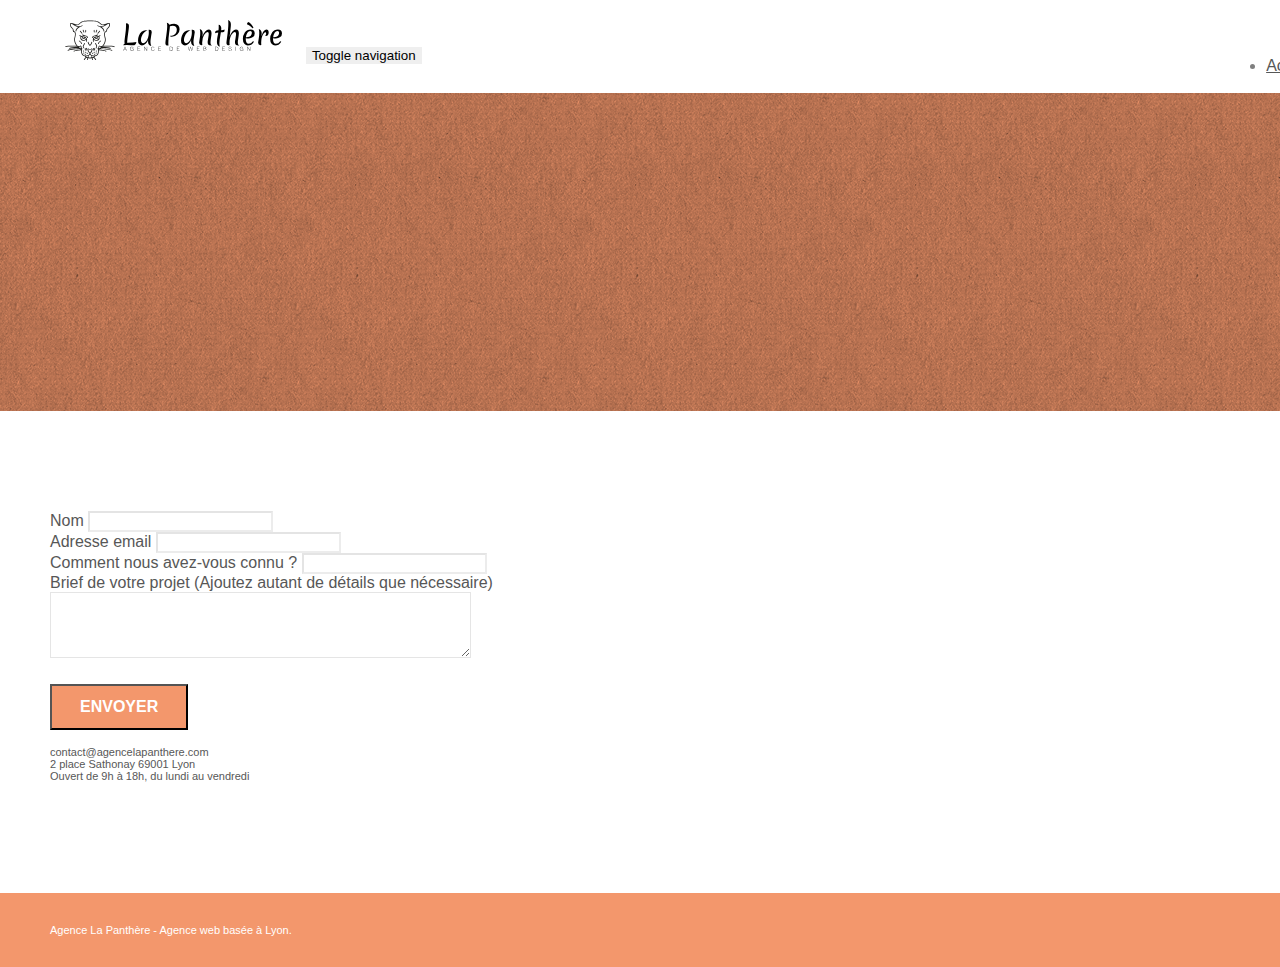
==== page2.html @ acce27df "correct" ====
<!doctype html>
<html lang="Default">
<head>
    <meta charset="utf-8">
    <meta name="keywords" content="">
    <meta name="description" content="">
    <meta name="viewport" content="width=device-width, initial-scale=1.0, viewport-fit=cover">
    <link rel="shortcut icon" type="image/png" href="favicon.jpg">
    
	<link rel="stylesheet" type="text/css" href="./css/bootstrap.min.css">
	<link rel="stylesheet" type="text/css" href="style.css">
	<link rel="stylesheet" type="text/css" href="./css/font-awesome.min.css">
	<link rel="stylesheet" type="text/css" href="./css/et-line.min.css">
	
    
	<script src="./js/jquery-2.1.0.min.js"></script>
	<script src="./js/bootstrap.min.js"></script>
	<script src="./js/blocs.min.js"></script>
	<script src="./js/jqBootstrapValidation.js"></script>
	<script src="./js/formHandler.js"></script>
    <title>page2</title>

    
<!-- Analytics -->
 
<!-- Analytics END -->
    
</head>
<body>
<!-- Principal conteneur -->
<div class="page-container">
    
<!-- bloc-0 -->
<div class="bloc bgc-white l-bloc " id="bloc-0">
	<div class="container bloc-sm">
		<nav class="navbar row">
			<div class="navbar-header">
				<a class="navbar-brand" href="index.html"><img src="img/agence-la-panthere-monochrome.svg" alt="atlanta web design logo" height="40" /></a>
				<button id="nav-toggle" type="button" class="ui-navbar-toggle navbar-toggle" data-toggle="collapse" data-target=".navbar-1">
					<span class="sr-only">Toggle navigation</span><span class="icon-bar"></span><span class="icon-bar"></span><span class="icon-bar"></span>
				</button>
			</div>
			<div class="collapse navbar-collapse navbar-1 special-dropdown-nav">
				<ul class="site-navigation nav navbar-nav">
					<li>
						<a href="index.html">Accueil</a>
					</li>
					<li>
					</li>
					<li>
						<a href="page2.html">page2 &gt;</a>
					</li>
				</ul>
			</div>
		</nav>
	</div>
</div>
<!-- bloc-0 END -->

<!-- bloc-6 -->
<div class="bloc bg-dots-bg bg-repeat bgc-atomic-tangerine d-bloc bloc-bg-texture texture-paper" id="bloc-6">
	<div class="container bloc-lg">
		<div class="row">
			<div class="col-sm-12">
				<h1 class="text-center hero-bloc-text tc-white">
					Parlons web design !
				</h1>
				<p class="text-center mg-lg tc-white tight-width-whitespace">
					Nous sommes ravis que vous souhaitiez collaborer avec notre agence.<br>
					Parlez-nous de votre projet en complétant le formulaire ci-dessous.
				</p>
			</div>
		</div>
	</div>
</div>
<!-- bloc-6 END -->

<!-- bloc-7 -->
<div class="bloc bgc-white l-bloc" id="bloc-7">
	<div class="container bloc-lg">
		<div class="row">
			<div class="col-sm-6">
				<form id="form_1" novalidate success-msg="Your message has been sent." fail-msg="Sorry it seems that our mail server is not responding, Sorry for the inconvenience!">
					<div class="form-group">
						<label>
							Nom
						</label>
						<input id="name" class="form-control" required />
					</div>
					<div class="form-group">
						<label>
							Adresse email
						</label>
						<input id="email" class="form-control" type="email" required />
					</div>
					<div class="form-group">
						<label>
							Comment nous avez-vous connu ?
						</label>
						<input class="form-control" type="email" required id="input_504" />
					</div>
					<div class="form-group">
						<label>
							Brief de votre projet (Ajoutez autant de détails que nécessaire)<br>
						</label><textarea id="message" class="form-control" rows="4" cols="50" required></textarea>
					</div> 
					<button class="bloc-button btn btn-lg btn-block cta-hero btn-atomic-tangerine" type="submit">
						Envoyer
					</button>
				</form>
			</div>
			<div class="col-sm-6">
				<p>
					contact@agencelapanthere.com<br>2 place Sathonay 69001 Lyon<br>Ouvert de 9h à 18h, du lundi au vendredi<br>
				</p>
			</div>
		</div>
	</div>
</div>
<!-- bloc-7 END -->

<!-- ScrollToTop Button -->
<a class="bloc-button btn btn-d scrollToTop" onclick="scrollToTarget('1')"><span class="fa fa-chevron-up"></span></a>
<!-- ScrollToTop Button END-->


<!-- Footer - bloc-8 -->
<div class="bloc bgc-atomic-tangerine d-bloc" id="bloc-8">
	<div class="container bloc-sm">
		<div class="row">
			<div class="col-sm-12">
				<p class="text-center white">
					Agence La Panthère - Agence web basée à Lyon.<br>
				</p>
				<div class="row row-no-gutters social">
					<div class="col-sm-3">
						<div class="text-center">
							<a class="social" href="index.html"><span class="fa fa-twitter icon-md"></span></a>
						</div>
					</div>
					<div class="col-sm-3">
						<div class="text-center">
							<a class="social" href="index.html"><span class="fa fa-facebook icon-md"></span></a>
						</div>
					</div>
					<div class="col-sm-3">
						<div class="text-center">
							<a class="social" href="index.html"><span class="fa fa-dribbble icon-md"></span></a>
						</div>
					</div>
					<div class="col-sm-3">
						<div class="text-center">
							<a class="social" href="index.html"><span class="fa fa-instagram icon-md"></span></a>
						</div>
					</div>
				</div>
			</div>
		</div>
	</div>
</div>
<!-- Footer - bloc-8 END -->

</div>
<!-- Principal conteneur END -->
    

</body>
</html>
---- style.css ----
body {
    margin: 0;
    padding: 0;
    background: #FFF;
    overflow-x: hidden;
    -webkit-font-smoothing: antialiased;
    -moz-osx-font-smoothing: grayscale;
}

a,
button {
    transition: all .3s ease-in-out;
    outline: none!important;
}

a:hover {
    text-decoration: none;
    cursor: pointer;
}

#page-loading-blocs-notifaction {
    position: fixed;
    top: 0;
    bottom: 0;
    width: 100%;
    z-index: 100000;
    background: #FFFFFF url("img/pageload-spinner.gif") no-repeat center center;
}

.bloc {
    width: 100%;
    clear: both;
    background: 50% 50% no-repeat;
    padding: 0 50px;
    -webkit-background-size: cover;
    -moz-background-size: cover;
    -o-background-size: cover;
    background-size: cover;
    position: relative;
}

.bloc .container {
    padding-left: 0;
    padding-right: 0;
}

.bloc-lg {
    padding: 100px 50px;
}

.bloc-md {
    padding: 50px;
}

.bloc-sm {
    padding: 20px 50px;
}

.bg-center,
.bg-l-edge,
.bg-r-edge,
.bg-t-edge,
.bg-b-edge,
.bg-tl-edge,
.bg-bl-edge,
.bg-tr-edge,
.bg-br-edge,
.bg-repeat {
    -webkit-background-size: auto!important;
    -moz-background-size: auto!important;
    -o-background-size: auto!important;
    background-size: auto!important;
}

.bg-repeat {
    background: repeat;
}

.bg-t-edge {
    background: top no-repeat;
}

.bloc-bg-texture::before {
    content: "";
    background-size: 2px 2px;
    position: absolute;
    top: 0;
    bottom: 0;
    left: 0;
    right: 0;
}

.texture-paper::before {
    background: url("img/texture-paper.png");
    background-size: 280px 280px;
}

.b-parallax {
    background-attachment: fixed;
}

.d-bloc {
    color: rgba(255, 255, 255, .7);
}

.d-bloc button:hover {
    color: rgba(255, 255, 255, .9);
}

.d-bloc .icon-round,
.d-bloc .icon-square,
.d-bloc .icon-rounded,
.d-bloc .icon-semi-rounded-a,
.d-bloc .icon-semi-rounded-b {
    border-color: rgba(255, 255, 255, .9);
}

.d-bloc .divider-h span {
    border-color: rgba(255, 255, 255, .2);
}

.d-bloc .a-btn,
.d-bloc .navbar a,
.d-bloc .navbar-brand,
.d-bloc a .icon-sm,
.d-bloc a .icon-md,
.d-bloc a .icon-lg,
.d-bloc a .icon-xl,
.d-bloc h1 a,
.d-bloc h2 a,
.d-bloc h3 a,
.d-bloc h4 a,
.d-bloc h5 a,
.d-bloc h6 a,
.d-bloc p a {
    color: rgba(255, 255, 255, .6);
}

.d-bloc .a-btn:hover,
.d-bloc .navbar a:hover,
.d-bloc .navbar-brand:hover,
.d-bloc a:hover .icon-sm,
.d-bloc a:hover .icon-md,
.d-bloc a:hover .icon-lg,
.d-bloc a:hover .icon-xl,
.d-bloc h1 a:hover,
.d-bloc h2 a:hover,
.d-bloc h3 a:hover,
.d-bloc h4 a:hover,
.d-bloc h5 a:hover,
.d-bloc h6 a:hover,
.d-bloc p a:hover {
    color: rgba(255, 255, 255, 1);
}

.d-bloc .navbar-toggle .icon-bar {
    background: rgba(255, 255, 255, 1);
}

.d-bloc .btn-wire,
.d-bloc .btn-wire:hover {
    color: rgba(255, 255, 255, 1);
    border-color: rgba(255, 255, 255, 1);
}

.d-bloc .panel {
    color: rgba(0, 0, 0, .5);
}

.d-bloc .panel button:hover {
    color: rgba(0, 0, 0, .7);
}

.d-bloc .panel icon {
    border-color: rgba(0, 0, 0, .7);
}

.d-bloc .panel .divider-h span {
    border-color: rgba(0, 0, 0, .1);
}

.d-bloc .panel .a-btn {
    color: rgba(0, 0, 0, .6);
}

.d-bloc .panel .a-btn:hover {
    color: rgba(0, 0, 0, 1);
}

.d-bloc .panel .btn-wire,
.d-bloc .panel .btn-wire:hover {
    color: rgba(0, 0, 0, .7);
    border-color: rgba(0, 0, 0, .3);
}

.d-bloc .panel,
.l-bloc {
    color: rgba(0, 0, 0, .5);
}

.d-bloc .panel button:hover,
.l-bloc button:hover {
    color: rgba(0, 0, 0, .7);
}

.l-bloc .icon-round,
.l-bloc .icon-square,
.l-bloc .icon-rounded,
.l-bloc .icon-semi-rounded-a,
.l-bloc .icon-semi-rounded-b {
    border-color: rgba(0, 0, 0, .7);
}

.d-bloc .panel .divider-h span,
.l-bloc .divider-h span {
    border-color: rgba(0, 0, 0, .1);
}

.d-bloc .panel .a-btn,
.l-bloc .a-btn,
.l-bloc .navbar a,
.l-bloc .navbar-brand,
.l-bloc a .icon-sm,
.l-bloc a .icon-md,
.l-bloc a .icon-lg,
.l-bloc a .icon-xl,
.l-bloc h1 a,
.l-bloc h2 a,
.l-bloc h3 a,
.l-bloc h4 a,
.l-bloc h5 a,
.l-bloc h6 a,
.l-bloc p a {
    color: rgba(0, 0, 0, .6);
}

.d-bloc .panel .a-btn:hover,
.l-bloc .a-btn:hover,
.l-bloc .navbar a:hover,
.l-bloc .navbar-brand:hover,
.l-bloc a:hover .icon-sm,
.l-bloc a:hover .icon-md,
.l-bloc a:hover .icon-lg,
.l-bloc a:hover .icon-xl,
.l-bloc h1 a:hover,
.l-bloc h2 a:hover,
.l-bloc h3 a:hover,
.l-bloc h4 a:hover,
.l-bloc h5 a:hover,
.l-bloc h6 a:hover,
.l-bloc p a:hover {
    color: rgba(0, 0, 0, 1);
}

.l-bloc .navbar-toggle .icon-bar {
    color: rgba(0, 0, 0, .6);
}

.d-bloc .panel .btn-wire,
.d-bloc .panel .btn-wire:hover,
.l-bloc .btn-wire,
.l-bloc .btn-wire:hover {
    color: rgba(0, 0, 0, .7);
    border-color: rgba(0, 0, 0, .3);
}

.voffset {
    margin-top: 30px;
}

.voffset-lg {
    margin-top: 80px;
}

.row-no-gutters {
    margin-right: 0;
    margin-left: 0;
}

.row.row-no-gutters > [class^="col-"],
.row.row-no-gutters > [class*=" col-"] {
    padding-right: 0;
    padding-left: 0;
}

#bloc-1-hero h1 {
    font-size: 32px;
}

.navbar {
    margin-bottom: 0;
    z-index: 1;
}

.navbar-brand {
    height: auto;
    padding: 3px 15px;
    font-size: 25px;
    font-weight: normal;
    font-weight: 600;
    line-height: 44px;
}

.navbar-brand img {
    max-height: 200px;
    margin: 0 5px 0 0;
    display: inline;
}

.navbar-brand img[src$=svg] {
    min-width: 100px;
}

.nav-center .navbar-brand img {
    margin: 0;
}

.navbar .nav {
    padding-top: 2px;
    margin-right: -16px;
    float: right;
    z-index: 1;
}

.nav > li {
    float: left;
    margin-top: 4px;
    font-size: 16px;
}

.navbar-nav .open .dropdown-menu > li > a {
    text-align: inherit;
}

.nav > li a:hover,
.nav > li a:focus {
    background: transparent;
}

.navbar-toggle {
    margin: 10px 10px 0 0;
    border: 0px;
}

.navbar-toggle:hover {
    background: transparent!important;
}

.navbar-toggle .icon-bar {
    background-color: rgba(0, 0, 0, .5);
    width: 26px;
}

.nav-invert .navbar .nav {
    float: left;
}

.nav-invert .navbar-header,
.nav-invert .navbar-brand {
    float: right;
    position: relative;
    z-index: 2;
}

@media (min-width: 768px) {
    .site-navigation {
        position: absolute;
        top: 50%;
        right: 20px;
        transform: translate(0, -50%);
        -webkit-transform: translateY(-50%);
    }
    .nav > li .dropdown-menu a,
    .nav > li .dropdown-menu a:hover {
        color: #484848;
    }
    .nav-invert .site-navigation {
        left: 0;
        right: 0;
    }
    .nav-center {
        text-align: center;
    }
    .nav-center .navbar-header {
        width: 100%;
    }
    .nav-center .navbar-header,
    .nav-center .navbar-brand,
    .nav-center .nav > li {
        float: none;
        display: inline-block;
    }
    .nav-center .site-navigation {
        position: relative;
        width: 100%;
        right: 0;
        margin-right: 0px;
        margin-top: 20px;
    }
    .nav-center.mini-nav .navbar-toggle {
        float: none;
        margin: 10px auto 0;
    }
}

.nav > li > .dropdown a {
    background: none!important;
    display: block;
    padding: 14px 15px;
}

nav .caret {
    margin: 0 5px;
}

.dropdown-menu .dropdown-menu {
    top: -8px;
    left: 100%;
}

.dropdown-menu .dropmenu-flow-right {
    top: 100%;
    left: 0;
    margin-left: -1px;
    border-top-left-radius: 0;
    border-top-right-radius: 0;
}

.dropdown-menu .dropdown span {
    border: 4px solid black;
    border-top-color: transparent;
    border-right-color: transparent;
    border-bottom-color: transparent;
    margin: 6px -5px 0 0!important;
    float: right;
}

.mg-md {
    margin-top: 10px;
    margin-bottom: 20px;
}

.mg-lg {
    margin-top: 10px;
    margin-bottom: 40px;
}

.btn {
    margin: 0 5px 5px 0;
}

.btn.pull-right {
    margin: 0 0 5px 5px;
}

.btn-d,
.btn-d:hover,
.btn-d:focus {
    color: #FFF;
    background: rgba(0, 0, 0, .3);
}

button {
    outline: none!important;
}

.btn-rd {
    border-radius: 40px;
}

.btn-clean {
    border: 1px solid rgba(0, 0, 0, .08);
    border-bottom-color: rgba(0, 0, 0, .1);
    text-shadow: 0 1px 0 rgba(0, 0, 1, .1);
    box-shadow: 0 1px 3px rgba(0, 0, 1, .25), inset 0 1px 0 0 rgba(255, 255, 255, .15);
}

.icon-md {
    font-size: 30px!important;
}

.icon-lg {
    font-size: 60px!important;
}

.sm-shadow {
    text-shadow: 0 1px 2px rgba(0, 0, 0, .3);
}

.panel-sq,
.panel-sq .panel-heading,
.panel-sq .panel-footer {
    border-radius: 0;
}

.panel-rd {
    border-radius: 30px;
}

.panel-rd .panel-heading {
    border-radius: 29px 29px 0 0;
}

.panel-rd .panel-footer {
    border-radius: 0 0 29px 29px;
}

.form-control {
    border-color: rgba(0, 0, 0, .1);
    box-shadow: none;
}

.scrollToTop {
    width: 40px;
    height: 40px;
    position: fixed;
    bottom: 20px;
    right: 20px;
    opacity: 0;
    z-index: 500;
    transition: all .3s ease-in-out;
}

.scrollToTop span {
    margin-top: 6px;
}

.showScrollTop {
    font-size: 14px;
    opacity: 1;
}

a[data-lightbox] {
    position: relative;
    display: block;
    text-align: center;
}

a[data-lightbox]:hover::before {
    content: "+";
    font-family: "HelveticaNeue-Light", "Helvetica Neue Light", "Helvetica Neue", Helvetica, Arial;
    font-size: 32px;
    width: 50px;
    height: 50px;
    margin-left: -25px;
    border-radius: 50%;
    background: rgba(0, 0, 0, .6);
    color: #FFF;
    font-weight: 100;
    z-index: 1;
    position: absolute;
    top: 50%;
    transform: translateY(-50%);
    -webkit-transform: translateY(-50%);
}

a[data-lightbox]:hover img {
    opacity: 0.6;
    -webkit-animation-fill-mode: none;
    animation-fill-mode: none;
}

#lightbox-modal {
    display: flex;
    align-items: center;
}

#lightbox-modal .modal-dialog {
    width: 90%;
    max-width: 900px;
    margin: 0 auto 0;
}

#lightbox-modal .modal-dialog img {
    max-height: 90vh;
    margin: 0 auto;
}

.lightbox-caption {
    padding: 20px;
    color: #FFF;
    background: rgba(0, 0, 0, .5);
    position: absolute;
    left: 15px;
    right: 15px;
    bottom: 5px;
}

.close-lightbox {
    color: #FFF;
    font-size: 30px;
    position: absolute;
    top: 20px;
    right: 20px;
    z-index: 20;
    background: rgba(0, 0, 0, .5);
    border: none;
    line-height: 30px;
    padding: 0 9px 5px;
    opacity: 0.3;
}

.close-lightbox:hover,
.next-lightbox:hover,
.prev-lightbox:hover {
    opacity: 1.0;
    color: #FFF;
}

.next-lightbox,
.prev-lightbox {
    font-size: 20px;
    color: rgba(255, 255, 255, .9);
    background: rgba(0, 0, 0, .5);
    transition: all .2s ease-in-out;
    position: absolute;
    top: 45%;
    z-index: 1;
    opacity: 0.4;
}

.next-lightbox {
    padding: 6px 8px 1px 13px;
    right: 25px;
}

.prev-lightbox {
    padding: 6px 13px 1px 10px;
    left: 25px;
}

.snapshot-lb .modal-body {
    padding-bottom: 45px;
}

.snapshot-lb .lightbox-caption {
    padding: 0;
    color: rgba(0, 0, 0, .5);
    background: none;
}

h1,
h2,
h3,
h4,
h5,
h6,
p,
label,
.btn,
a {
    font-family: "helvetica";
    font-weight: 400;
    color: #575757!important;
}

.container {
    max-width: 1000px;
}

.hero-bloc-text {
    font-size: 38px;
}

.hero-bloc-text-sub {
    font-size: 36px;
}

.statement-bloc-text {
    line-height: 26px;
    font-style: italic;
    font-size: 20px;
    text-align: center;
    font-weight: lighter;
    max-width: 520px;
    margin: auto auto auto auto;
}

p {
    font-size: 11px;
}

.tight-width-whitespace {
    max-width: 600px;
    margin: auto auto auto auto;
}

.h1 {
    font-size: 20px;
    font-family: "Open Sans";
}

.cta-hero {
    margin-top: 22px;
    color: #FFFFFF!important;
    text-transform: uppercase;
    padding: 12px 28px 12px 28px;
    font-size: 16px;
    font-weight: 700;
}

.social {
    max-width: 400px;
    margin: auto auto auto auto;
}

h2 {
    font-size: 22px;
    line-height: 1.4em;
}

h3 {
    font-size: 15px;
    text-transform: uppercase;
    font-weight: 700;
    color: #333333!important;
}

.med-width-whitespace {
    max-width: 800px;
    margin: auto auto auto auto;
    box-shadow: 0px 0px 0px #000000;
}

h1 {
    color: #333333!important;
}

h4 {
    color: #333333!important;
}

.icons {
    margin-bottom: 14px;
    margin-top: 24px;
}

.white {
    color: #FFFFFF!important;
}

.portfolio-thumb {
    margin-bottom: 24px;
}

.portfolio-row {
    margin-bottom: 44px;
    margin-top: 50px;
}

.avatar {
    box-shadow: 0px 4px 9px rgba(0, 0, 0, 0.3);
}

.black-background {
    background-color: rgba(165, 147, 99, 0.7);
    padding: 40px 40px 40px 40px;
}

.bold-link {
    font-weight: 900;
    text-decoration: underline!important;
}

.bgc-white {
    background-color: #FFFFFF;
}

.bgc-dark-slate-blue {
    background-color: #364577;
}

.bgc-atomic-tangerine {
    background-color: #F3976C;
}

.tc-white {
    color: #F3976C!important;
}

.btn-atomic-tangerine {
    background: #F3976C;
    color: #FFFFFF!important;
}

.btn-atomic-tangerine:hover {
    background: #c27956!important;
    color: #FFFFFF!important;
}

.ltc-white {
    color: #FFFFFF!important;
}

.ltc-white:hover {
    color: #cccccc!important;
}

.ltc-atomic-tangerine {
    color: #F3976C!important;
}

.ltc-atomic-tangerine:hover {
    color: #c27956!important;
}

.icon-dark-slate-blue {
    color: #364577!important;
    border-color: #364577!important;
}

.bg-dots-bg {
    background-image: url("img/dots-bg.png");
}

.bg-lines-h2-bg {
    background-image: url("img/lines-h2-bg.png");
}

.bg-banniere {
    background-image: url("img/agence-la-panthere.jpg");
}

.bg-presentation {
    background-image: url("img/image-de-presentation.bmp");
}

@media (max-width: 1024px) {
    .bloc {
        padding-left: 20px;
        padding-right: 20px;
    }
    .bloc.full-width-bloc,
    .bloc-tile-2.full-width-bloc .container,
    .bloc-tile-3.full-width-bloc .container,
    .bloc-tile-4.full-width-bloc .container {
        padding-left: 0;
        padding-right: 0;
    }
}

@media (max-width: 992px) and (min-width: 768px) {
    .navbar .nav {
        max-width: 80%
    }
    .nav-center.navbar .nav {
        max-width: 100%
    }
}

@media only screen and (min-device-width: 768px) and (max-device-width: 1024px) and (orientation: landscape) {
    .b-parallax {
        background-attachment: scroll;
    }
}

@media only screen and (min-device-width: 1024px) and (max-device-width: 1366px) and (-webkit-min-device-pixel-ratio: 1.5) {
    .b-parallax {
        background-attachment: scroll;
    }
}

@media (max-width: 991px) {
    .container {
        width: 100%;
    }
    .b-parallax {
        background-attachment: scroll;
    }
    .page-container,
    #hero-bloc {
        overflow-x: hidden;
        position: relative;
    }
    .bloc {
        padding-left: constant(safe-area-inset-left);
        padding-right: constant(safe-area-inset-right);
    }
    .bloc-group,
    .bloc-group .bloc {
        display: block;
        width: 100%;
    }
    .bloc-fill-screen .fill-bloc-top-edge,
    .bloc-fill-screen .fill-bloc-bottom-edge {
        padding: 0 20px;
        padding-left: constant(safe-area-inset-left);
        padding-right: constant(safe-area-inset-right);
    }
}

@media (max-width: 767px) {
    .page-container {
        overflow-x: hidden;
        position: relative;
    }
    h1,
    h2,
    h3,
    h4,
    h5,
    h6,
    p,
    #disqus_thread {
        padding-left: 10px!important;
        padding-right: 10px!important;
    }
    .b-parallax {
        background-attachment: scroll;
    }
    .navbar .nav {
        padding-top: 0;
        border-top: 1px solid rgba(0, 0, 0, .2);
        float: none!important;
    }
    .navbar.row {
        margin-left: 0;
        margin-right: 0;
    }
    .site-navigation {
        position: inherit;
        transform: none;
        -webkit-transform: none;
        -ms-transform: none;
    }
    .nav > li {
        margin-top: 0;
        border-bottom: 1px solid rgba(0, 0, 0, .1);
        background: rgba(0, 0, 0, .05);
        text-align: left;
        padding-left: 15px;
        width: 100%;
    }
    .nav > li:hover {
        background: rgba(0, 0, 0, .08);
    }
    .dropdown .dropdown a .caret {
        float: none;
        margin: 5px 0 0 10px!important;
        border: 4px solid black;
        border-bottom-color: transparent;
        border-right-color: transparent;
        border-left-color: transparent;
    }
    #hero-bloc .navbar .nav {
        background: rgba(0, 0, 0, .8);
    }
    #hero-bloc .navbar .nav a {
        color: rgba(255, 255, 255, .6);
    }
    .hero {
        padding: 50px 0;
    }
    .hero-nav {
        left: -1px;
        right: -1px;
    }
    .navbar-collapse {
        padding: 0;
        overflow-x: hidden;
        -webkit-box-shadow: none;
        box-shadow: none;
    }
    .navbar-brand img {
        max-height: 40px;
        width: auto;
    }
    .nav-invert .navbar-header {
        float: none;
        width: 100%;
    }
    .nav-invert .navbar-toggle {
        float: left;
        margin-left: 10px;
    }
    .bloc {
        padding-left: 0;
        padding-right: 0;
    }
    .bloc-xxl,
    .bloc-xl,
    .bloc-lg {
        padding: 40px 0;
    }
    .bloc-sm,
    .bloc-md {
        padding-left: 0;
        padding-right: 0;
    }
    .bloc-tile-2 .container,
    .bloc-tile-3 .container,
    .bloc-tile-4 .container,
    .bloc-fill-screen .fill-bloc-top-edge,
    .bloc-fill-screen .fill-bloc-bottom-edge {
        padding-left: 0;
        padding-right: 0;
    }
    .a-block {
        padding: 0 10px;
    }
    .btn-dwn {
        display: none;
    }
    .voffset {
        margin-top: 5px;
    }
    .voffset-md {
        margin-top: 20px;
    }
    .voffset-lg {
        margin-top: 30px;
    }
    form {
        padding: 5px;
    }
    .close-lightbox {
        display: inline-block;
    }
    .blocsapp-device-iphone5 {
        background-size: 216px 425px;
        padding-top: 60px;
        width: 216px;
        height: 425px;
    }
    .blocsapp-device-iphone5 img {
        width: 180px;
        height: 320px;
    }
}

@media (max-width: 400px) {
    .bloc {
        padding-left: 0;
        padding-right: 0;
    }
}

@media (max-width: 767px) {
    .bloc-mob-center-text {
        text-align: center;
    }
}
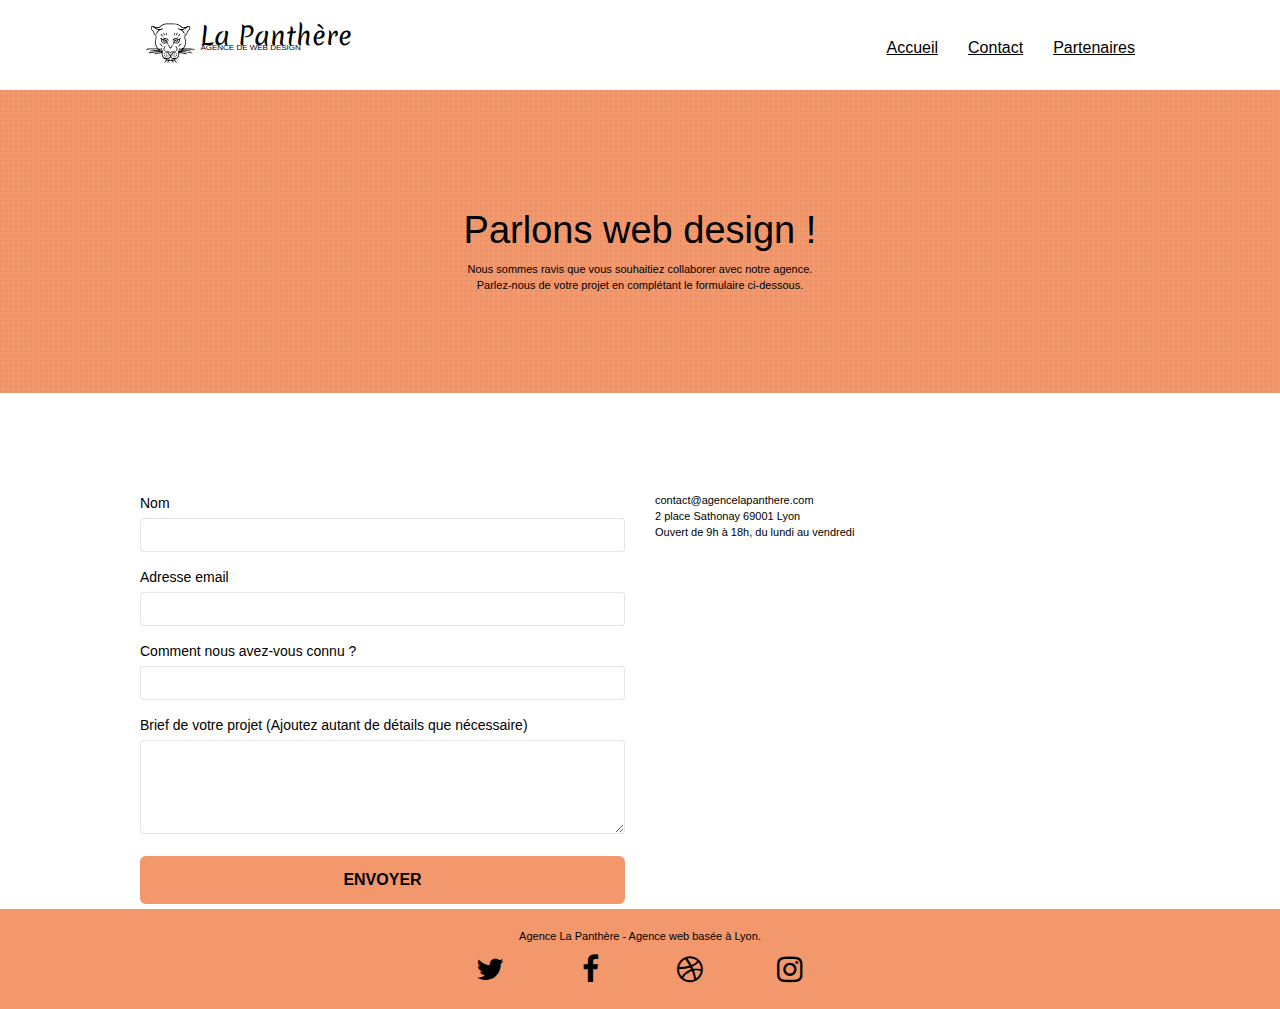
==== commit 59dfaefd: "finalisation" ====
--- a/page2.html
+++ b/page2.html
@@ -1,168 +1,188 @@
 <!doctype html>
-<html lang="Default">
+<html lang="fr">
+
 <head>
-    <meta charset="utf-8">
-    <meta name="keywords" content="">
-    <meta name="description" content="">
-    <meta name="viewport" content="width=device-width, initial-scale=1.0, viewport-fit=cover">
-    <link rel="shortcut icon" type="image/png" href="favicon.jpg">
-    
+	<meta charset="utf-8">
+	<meta name="description" content="Agence de web design basée a Lyon ">
+    <meta name="viewport" content="width=device-width, initial-scale=1">
+	<link rel="shortcut icon" type="image/png" href="favicon.webp">
+
 	<link rel="stylesheet" type="text/css" href="./css/bootstrap.min.css">
 	<link rel="stylesheet" type="text/css" href="style.css">
 	<link rel="stylesheet" type="text/css" href="./css/font-awesome.min.css">
 	<link rel="stylesheet" type="text/css" href="./css/et-line.min.css">
-	
-    
+
+
 	<script src="./js/jquery-2.1.0.min.js"></script>
 	<script src="./js/bootstrap.min.js"></script>
 	<script src="./js/blocs.min.js"></script>
 	<script src="./js/jqBootstrapValidation.js"></script>
 	<script src="./js/formHandler.js"></script>
-    <title>page2</title>
+	<title>nous contacter</title>
 
-    
-<!-- Analytics -->
- 
-<!-- Analytics END -->
-    
+
+	<!-- Analytics -->
+
+	<!-- Analytics END -->
+
 </head>
+
 <body>
-<!-- Principal conteneur -->
-<div class="page-container">
-    
-<!-- bloc-0 -->
-<div class="bloc bgc-white l-bloc " id="bloc-0">
-	<div class="container bloc-sm">
-		<nav class="navbar row">
-			<div class="navbar-header">
-				<a class="navbar-brand" href="index.html"><img src="img/agence-la-panthere-monochrome.svg" alt="atlanta web design logo" height="40" /></a>
-				<button id="nav-toggle" type="button" class="ui-navbar-toggle navbar-toggle" data-toggle="collapse" data-target=".navbar-1">
-					<span class="sr-only">Toggle navigation</span><span class="icon-bar"></span><span class="icon-bar"></span><span class="icon-bar"></span>
-				</button>
+	<!-- Principal conteneur -->
+	<div class="page-container">
+
+		<!-- bloc-0 -->
+		<header>
+			<div class="bloc bgc-white l-bloc " id="bloc-0">
+				<div class="container bloc-sm">
+					<nav class="navbar row">
+						<div class="navbar-header">
+							<a class="nav navbar-brand" href="index.html">
+								<div class="nav_img"><img src="img/logo-modified.svg"
+										alt="Logo de l'agence représentant une panthère"></div>
+								<div class="txt">
+									<p class="nav_logo">La Panthère</p>
+									<p class="nav_aw">AGENCE DE WEB DESIGN</p>
+								</div>
+							</a>
+							<button id="nav-toggle" type="button" class="ui-navbar-toggle navbar-toggle"
+								data-toggle="collapse" data-target=".navbar-1">
+								<span class="sr-only"></span><span class="icon-bar"></span><span
+									class="icon-bar"></span><span class="icon-bar"></span>
+							</button>
+						</div>
+						<div class="collapse navbar-collapse navbar-1 special-dropdown-nav">
+							<ul class="site-navigation nav navbar-nav">
+								<li>
+									<a class="soulign" tabindex="2" aria-label="lien page d'Accueil"href="index.html">Accueil</a>
+								</li>
+								<li>
+									<a class="soulign" tabindex="3" aria-label="lien page contact" href="page2.html">Contact</a>
+								</li>
+								<li>
+									<a class="soulign" tabindex="4" aria-label="lien page nos partenaires" href="partenaires.html">Partenaires</a>
+								</li>
+							</ul>
+						</div>
+					</nav>
+				</div>
 			</div>
-			<div class="collapse navbar-collapse navbar-1 special-dropdown-nav">
-				<ul class="site-navigation nav navbar-nav">
-					<li>
-						<a href="index.html">Accueil</a>
-					</li>
-					<li>
-					</li>
-					<li>
-						<a href="page2.html">page2 &gt;</a>
-					</li>
-				</ul>
-			</div>
-		</nav>
-	</div>
-</div>
-<!-- bloc-0 END -->
+		</header>
+		<!-- bloc-0 END -->
 
-<!-- bloc-6 -->
-<div class="bloc bg-dots-bg bg-repeat bgc-atomic-tangerine d-bloc bloc-bg-texture texture-paper" id="bloc-6">
-	<div class="container bloc-lg">
-		<div class="row">
-			<div class="col-sm-12">
-				<h1 class="text-center hero-bloc-text tc-white">
-					Parlons web design !
-				</h1>
-				<p class="text-center mg-lg tc-white tight-width-whitespace">
-					Nous sommes ravis que vous souhaitiez collaborer avec notre agence.<br>
-					Parlez-nous de votre projet en complétant le formulaire ci-dessous.
-				</p>
+		<!-- bloc-6 -->
+		<div class="bloc bg-dots-bg bg-repeat bgc-atomic-tangerine d-bloc bloc-bg-texture texture-paper" id="bloc-6">
+			<div class="container bloc-lg">
+				<div class="row centrer">
+					<div class="col-sm-12">
+						<h1 class="text-center hero-bloc-text tc-black">
+							Parlons web design !
+						</h1>
+						<p class="text-center mg-lg tc-black tight-width-whitespace ">
+							Nous sommes ravis que vous souhaitiez collaborer avec notre agence.<br>
+							Parlez-nous de votre projet en complétant le formulaire ci-dessous.
+						</p>
+					</div>
+				</div>
 			</div>
 		</div>
-	</div>
-</div>
-<!-- bloc-6 END -->
+		<!-- bloc-6 END -->
 
-<!-- bloc-7 -->
-<div class="bloc bgc-white l-bloc" id="bloc-7">
-	<div class="container bloc-lg">
-		<div class="row">
-			<div class="col-sm-6">
-				<form id="form_1" novalidate success-msg="Your message has been sent." fail-msg="Sorry it seems that our mail server is not responding, Sorry for the inconvenience!">
-					<div class="form-group">
-						<label>
-							Nom
-						</label>
-						<input id="name" class="form-control" required />
+		<!-- bloc-7 -->
+		<main class="bloc bgc-white l-bloc" id="bloc-7">
+			<div class="container bloc-lg">
+				<div class="row">
+					<div class="col-sm-6">
+						<form id="form_1" novalidate success-msg="Your message has been sent."
+							fail-msg="Sorry it seems that our mail server is not responding, Sorry for the inconvenience!">
+							<div class="form-group">
+								<label>
+									Nom
+								</label>
+								<input id="name" class="form-control" required />
+							</div>
+							<div class="form-group">
+								<label>
+									Adresse email
+								</label>
+								<input id="email" class="form-control" type="email" required />
+							</div>
+							<div class="form-group">
+								<label>
+									Comment nous avez-vous connu ?
+								</label>
+								<input class="form-control" type="email" required id="input_504" />
+							</div>
+							<div class="form-group">
+								<label>
+									Brief de votre projet (Ajoutez autant de détails que nécessaire)<br>
+								</label><textarea id="message" class="form-control" rows="4" cols="50"
+									required></textarea>
+							</div>
+							<button class="bloc-button btn btn-lg btn-block cta-hero btn-atomic-tangerine"
+								type="submit">
+								Envoyer
+							</button>
+						</form>
 					</div>
-					<div class="form-group">
-						<label>
-							Adresse email
-						</label>
-						<input id="email" class="form-control" type="email" required />
+					<div class="col-sm-6">
+						<p>
+							contact@agencelapanthere.com<br>2 place Sathonay 69001 Lyon<br>Ouvert de 9h à 18h, du lundi
+							au vendredi<br>
+						</p>
 					</div>
-					<div class="form-group">
-						<label>
-							Comment nous avez-vous connu ?
-						</label>
-						<input class="form-control" type="email" required id="input_504" />
-					</div>
-					<div class="form-group">
-						<label>
-							Brief de votre projet (Ajoutez autant de détails que nécessaire)<br>
-						</label><textarea id="message" class="form-control" rows="4" cols="50" required></textarea>
-					</div> 
-					<button class="bloc-button btn btn-lg btn-block cta-hero btn-atomic-tangerine" type="submit">
-						Envoyer
-					</button>
-				</form>
+				</div>
 			</div>
-			<div class="col-sm-6">
-				<p>
-					contact@agencelapanthere.com<br>2 place Sathonay 69001 Lyon<br>Ouvert de 9h à 18h, du lundi au vendredi<br>
-				</p>
-			</div>
-		</div>
-	</div>
-</div>
-<!-- bloc-7 END -->
+		</main>
+		<!-- bloc-7 END -->
 
-<!-- ScrollToTop Button -->
-<a class="bloc-button btn btn-d scrollToTop" onclick="scrollToTarget('1')"><span class="fa fa-chevron-up"></span></a>
-<!-- ScrollToTop Button END-->
+		<!-- ScrollToTop Button -->
+		<a class="bloc-button btn btn-d scrollToTop" onclick="scrollToTarget('1')"><span
+				class="fa fa-chevron-up"></span></a>
+		<!-- ScrollToTop Button END-->
 
 
-<!-- Footer - bloc-8 -->
-<div class="bloc bgc-atomic-tangerine d-bloc" id="bloc-8">
-	<div class="container bloc-sm">
-		<div class="row">
-			<div class="col-sm-12">
-				<p class="text-center white">
-					Agence La Panthère - Agence web basée à Lyon.<br>
-				</p>
-				<div class="row row-no-gutters social">
-					<div class="col-sm-3">
-						<div class="text-center">
-							<a class="social" href="index.html"><span class="fa fa-twitter icon-md"></span></a>
-						</div>
-					</div>
-					<div class="col-sm-3">
-						<div class="text-center">
-							<a class="social" href="index.html"><span class="fa fa-facebook icon-md"></span></a>
-						</div>
-					</div>
-					<div class="col-sm-3">
-						<div class="text-center">
-							<a class="social" href="index.html"><span class="fa fa-dribbble icon-md"></span></a>
-						</div>
-					</div>
-					<div class="col-sm-3">
-						<div class="text-center">
-							<a class="social" href="index.html"><span class="fa fa-instagram icon-md"></span></a>
+		<!-- Footer - bloc-8 -->
+		<footer class="bloc bgc-atomic-tangerine d-bloc" id="bloc-8">
+			<div class="container bloc-sm">
+				<div class="row">
+					<div class="col-sm-12">
+						<p class="text-center white">
+							Agence La Panthère - Agence web basée à Lyon.<br>
+						</p>
+						<div class="row row-no-gutters social">
+							<div class="col-sm-3">
+								<div class="text-center">
+									<a class="social" aria-label="lien twitter" href="index.html"><span class="fa fa-twitter icon-md"></span></a>
+								</div>
+							</div>
+							<div class="col-sm-3">
+								<div class="text-center">
+									<a class="social" aria-label="lien facebook" href="index.html"><span class="fa fa-facebook icon-md"></span></a>
+								</div>
+							</div>
+							<div class="col-sm-3">
+								<div class="text-center">
+									<a class="social" aria-label="lien dribble" href="index.html"><span class="fa fa-dribbble icon-md"></span></a>
+								</div>
+							</div>
+							<div class="col-sm-3">
+								<div class="text-center">
+									<a class="social" aria-label="lien instagram" href="index.html">
+										<span class="fa fa-instagram icon-md"></span></a>
+								</div>
+							</div>
 						</div>
 					</div>
 				</div>
 			</div>
-		</div>
+		</footer>
+		<!-- Footer - bloc-8 END -->
+
 	</div>
-</div>
-<!-- Footer - bloc-8 END -->
+	<!-- Principal conteneur END -->
 
-</div>
-<!-- Principal conteneur END -->
-    
 
 </body>
-</html>
+
+</html>--- a/style.css
+++ b/style.css
@@ -1,3 +1,9 @@
+@font-face {
+    font-family: Merienda;
+    src: url(fonts/Merienda-Regular.ttf);
+}
+
+
 body {
     margin: 0;
     padding: 0;
@@ -90,17 +96,9 @@
     right: 0;
 }
 
-.texture-paper::before {
-    background: url("img/texture-paper.png");
-    background-size: 280px 280px;
-}
 
 .b-parallax {
     background-attachment: fixed;
-}
-
-.d-bloc {
-    color: rgba(255, 255, 255, .7);
 }
 
 .d-bloc button:hover {
@@ -133,7 +131,7 @@
 .d-bloc h5 a,
 .d-bloc h6 a,
 .d-bloc p a {
-    color: rgba(255, 255, 255, .6);
+    color: black;
 }
 
 .d-bloc .a-btn:hover,
@@ -287,6 +285,16 @@
     font-size: 32px;
 }
 
+#bloc-1-hero {
+    height: 320px;
+}
+
+@media screen and (min-width: 768px) {
+    #bloc-1-hero {
+        height: 380px;
+    }
+}
+
 .navbar {
     margin-bottom: 0;
     z-index: 1;
@@ -299,16 +307,14 @@
     font-weight: normal;
     font-weight: 600;
     line-height: 44px;
+    display: flex;
+    align-items: flex-start;
 }
 
 .navbar-brand img {
     max-height: 200px;
     margin: 0 5px 0 0;
     display: inline;
-}
-
-.navbar-brand img[src$=svg] {
-    min-width: 100px;
 }
 
 .nav-center .navbar-brand img {
@@ -362,7 +368,7 @@
     z-index: 2;
 }
 
-@media (min-width: 768px) {
+@media screen and (min-width: 768px) {
     .site-navigation {
         position: absolute;
         top: 50%;
@@ -651,7 +657,7 @@
 a {
     font-family: "helvetica";
     font-weight: 400;
-    color: #575757!important;
+    color: black!important;
 }
 
 .container {
@@ -736,11 +742,16 @@
 }
 
 .white {
-    color: #FFFFFF!important;
+    color: black!important;
+}
+
+.txt_middle{
+    color: white!important;
 }
 
 .portfolio-thumb {
     margin-bottom: 24px;
+    width: 100%;
 }
 
 .portfolio-row {
@@ -753,8 +764,9 @@
 }
 
 .black-background {
-    background-color: rgba(165, 147, 99, 0.7);
+    background-color: rgba(0, 0, 0, 0.4);
     padding: 40px 40px 40px 40px;
+    height: 380px;
 }
 
 .bold-link {
@@ -775,12 +787,16 @@
 }
 
 .tc-white {
-    color: #F3976C!important;
+    color: white!important;
+}
+
+.tc-black{
+    color: black!important;
 }
 
 .btn-atomic-tangerine {
     background: #F3976C;
-    color: #FFFFFF!important;
+    color: black!important;
 }
 
 .btn-atomic-tangerine:hover {
@@ -813,10 +829,6 @@
     background-image: url("img/dots-bg.png");
 }
 
-.bg-lines-h2-bg {
-    background-image: url("img/lines-h2-bg.png");
-}
-
 .bg-banniere {
     background-image: url("img/agence-la-panthere.jpg");
 }
@@ -825,7 +837,7 @@
     background-image: url("img/image-de-presentation.bmp");
 }
 
-@media (max-width: 1024px) {
+@media screen and (max-width: 1024px) {
     .bloc {
         padding-left: 20px;
         padding-right: 20px;
@@ -839,7 +851,7 @@
     }
 }
 
-@media (max-width: 992px) and (min-width: 768px) {
+@media only screen and (max-width: 992px) and (min-width: 768px) {
     .navbar .nav {
         max-width: 80%
     }
@@ -848,19 +860,19 @@
     }
 }
 
-@media only screen and (min-device-width: 768px) and (max-device-width: 1024px) and (orientation: landscape) {
+@media only screen and (min-width: 768px) and (max-width: 1024px) and (orientation: landscape) {
     .b-parallax {
         background-attachment: scroll;
     }
 }
 
-@media only screen and (min-device-width: 1024px) and (max-device-width: 1366px) and (-webkit-min-device-pixel-ratio: 1.5) {
+@media only screen and (min-width: 1024px) and (max-width: 1366px) and (-webkit-min-pixel-ratio: 1.5) {
     .b-parallax {
         background-attachment: scroll;
     }
 }
 
-@media (max-width: 991px) {
+@media screen and (max-width: 991px) {
     .container {
         width: 100%;
     }
@@ -872,10 +884,7 @@
         overflow-x: hidden;
         position: relative;
     }
-    .bloc {
-        padding-left: constant(safe-area-inset-left);
-        padding-right: constant(safe-area-inset-right);
-    }
+
     .bloc-group,
     .bloc-group .bloc {
         display: block;
@@ -884,12 +893,10 @@
     .bloc-fill-screen .fill-bloc-top-edge,
     .bloc-fill-screen .fill-bloc-bottom-edge {
         padding: 0 20px;
-        padding-left: constant(safe-area-inset-left);
-        padding-right: constant(safe-area-inset-right);
-    }
-}
-
-@media (max-width: 767px) {
+    }
+}
+
+@media screen and (max-width: 767px) {
     .page-container {
         overflow-x: hidden;
         position: relative;
@@ -1028,15 +1035,112 @@
     }
 }
 
-@media (max-width: 400px) {
+@media screen and (max-width: 400px) {
     .bloc {
         padding-left: 0;
         padding-right: 0;
     }
 }
 
-@media (max-width: 767px) {
+@media screen and (max-width: 767px) {
     .bloc-mob-center-text {
         text-align: center;
     }
+}
+
+
+.nav{
+    display: flex;
+    padding: 0px;
+    border: none !important;
+    line-height: unset;
+}
+
+.nav p{
+    margin:0px;
+}
+
+.logo_txt{
+    display: flex;
+    flex-wrap: nowrap;
+}
+
+.navbar-header{
+    display: flex;
+    justify-content: space-between;
+}
+
+
+@media screen and (max-width: 768px) {
+    ul{
+    display: flex;
+    flex-direction: column;
+}
+}
+
+ul{
+    margin-right: 30px;
+}
+
+.nav_img img{
+    min-height: 40px;
+    max-height: 40px;
+    padding: 0 0 0 20px;
+}
+
+.txt{
+    display: flex;
+    flex-direction: column;
+    justify-content: flex-start;
+}
+
+.txt p{
+    width: max-content;
+    margin: 0px;
+}
+p.nav_logo{
+    font-family: Merienda !important;
+    font-size: 25px;
+    margin: 0px;
+    padding: 0px !important;
+    font-weight: 500;
+    line-height: 1;
+}
+
+p.nav_aw{
+    font-size: 8px;
+    padding: 0px !important;
+    line-height: 0px;
+}
+
+.navbar-header{
+    display: flex;
+}
+
+.btn-group-vertical>.btn-group:after, .btn-group-vertical>.btn-group:before, .btn-toolbar:after, .btn-toolbar:before, .clearfix:after, .clearfix:before, .container-fluid:after, .container-fluid:before, .container:after, .container:before, .dl-horizontal dd:after, .dl-horizontal dd:before, .form-horizontal .form-group:after, .form-horizontal .form-group:before, .modal-footer:after, .modal-footer:before, .nav:after, .nav:before, .navbar-collapse:after, .navbar-collapse:before, .navbar-header:after, .navbar-header:before, .navbar:after, .navbar:before, .pager:after, .pager:before, .panel-body:after, .panel-body:before, .row:after, .row:before {
+    display: table;
+    content: none
+}
+
+
+
+.soulign {
+    text-decoration: underline;
+}
+
+.centrer{
+    align-items: center;
+    display: flex;
+}
+
+@media screen and (min-width: 768px){
+footer{
+    height: 100px;
+}
+}
+
+#bloc-3-what-i-do{
+    height: 470px;
+    display: flex;
+    align-items: center;
 }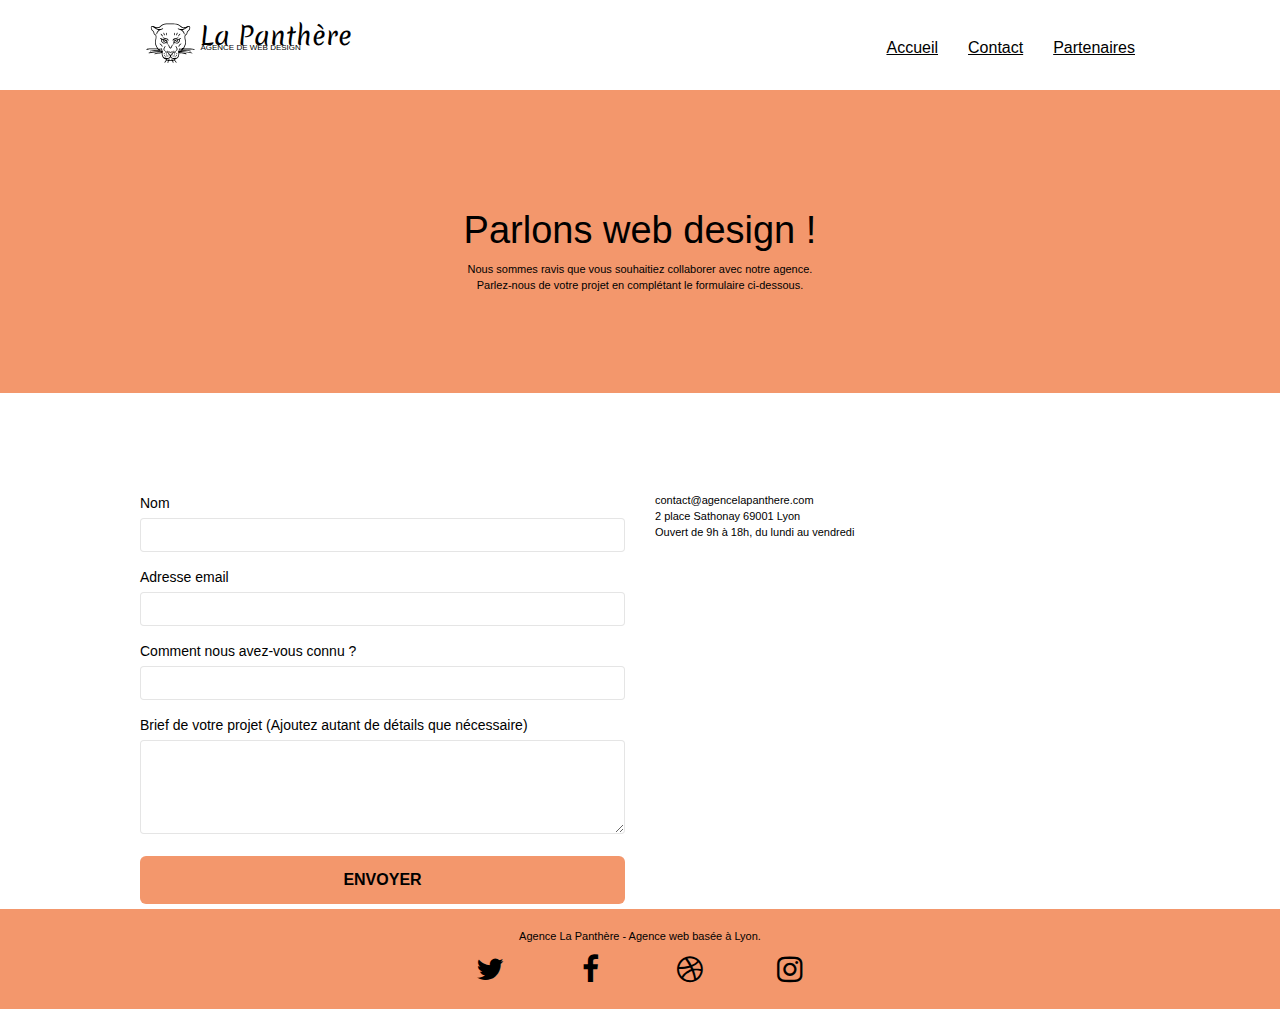
==== commit 36713251: "meta" ====
--- a/page2.html
+++ b/page2.html
@@ -3,8 +3,8 @@
 
 <head>
 	<meta charset="utf-8">
-	<meta name="description" content="Agence de web design basée a Lyon ">
-    <meta name="viewport" content="width=device-width, initial-scale=1">
+	<meta name="description" content="Agence de web design basée à Lyon, nous vous aidons a construire un design inovant construit autour de votre identité ">
+	<meta name="viewport" content="width=device-width, initial-scale=1">
 	<link rel="shortcut icon" type="image/png" href="favicon.webp">
 
 	<link rel="stylesheet" type="text/css" href="./css/bootstrap.min.css">
@@ -54,13 +54,16 @@
 						<div class="collapse navbar-collapse navbar-1 special-dropdown-nav">
 							<ul class="site-navigation nav navbar-nav">
 								<li>
-									<a class="soulign" tabindex="2" aria-label="lien page d'Accueil"href="index.html">Accueil</a>
+									<a class="soulign" tabindex="2" aria-label="lien page d'Accueil"
+										href="index.html">Accueil</a>
 								</li>
 								<li>
-									<a class="soulign" tabindex="3" aria-label="lien page contact" href="page2.html">Contact</a>
+									<a class="soulign" tabindex="3" aria-label="lien page contact"
+										href="page2.html">Contact</a>
 								</li>
 								<li>
-									<a class="soulign" tabindex="4" aria-label="lien page nos partenaires" href="partenaires.html">Partenaires</a>
+									<a class="soulign" tabindex="4" aria-label="lien page nos partenaires"
+										href="partenaires.html">Partenaires</a>
 								</li>
 							</ul>
 						</div>
@@ -93,8 +96,8 @@
 			<div class="container bloc-lg">
 				<div class="row">
 					<div class="col-sm-6">
-						<form id="form_1" novalidate success-msg="Your message has been sent."
-							fail-msg="Sorry it seems that our mail server is not responding, Sorry for the inconvenience!">
+						<form id="form_1" novalidate data-success-msg="Your message has been sent."
+							data-fail-msg="Sorry it seems that our mail server is not responding, Sorry for the inconvenience!">
 							<div class="form-group">
 								<label>
 									Nom
@@ -153,17 +156,20 @@
 						<div class="row row-no-gutters social">
 							<div class="col-sm-3">
 								<div class="text-center">
-									<a class="social" aria-label="lien twitter" href="index.html"><span class="fa fa-twitter icon-md"></span></a>
+									<a class="social" aria-label="lien twitter" href="index.html"><span
+											class="fa fa-twitter icon-md"></span></a>
 								</div>
 							</div>
 							<div class="col-sm-3">
 								<div class="text-center">
-									<a class="social" aria-label="lien facebook" href="index.html"><span class="fa fa-facebook icon-md"></span></a>
+									<a class="social" aria-label="lien facebook" href="index.html"><span
+											class="fa fa-facebook icon-md"></span></a>
 								</div>
 							</div>
 							<div class="col-sm-3">
 								<div class="text-center">
-									<a class="social" aria-label="lien dribble" href="index.html"><span class="fa fa-dribbble icon-md"></span></a>
+									<a class="social" aria-label="lien dribble" href="index.html"><span
+											class="fa fa-dribbble icon-md"></span></a>
 								</div>
 							</div>
 							<div class="col-sm-3">
--- a/style.css
+++ b/style.css
@@ -291,7 +291,7 @@
 
 @media screen and (min-width: 768px) {
     #bloc-1-hero {
-        height: 380px;
+        height: 450px;
     }
 }
 
@@ -830,11 +830,11 @@
 }
 
 .bg-banniere {
-    background-image: url("img/agence-la-panthere.jpg");
+    background-image: url("img/agence-la-panthere.webp");
 }
 
 .bg-presentation {
-    background-image: url("img/image-de-presentation.bmp");
+    background-image: url("img/image-de-presentation.webp");
 }
 
 @media screen and (max-width: 1024px) {
@@ -1143,4 +1143,18 @@
     height: 470px;
     display: flex;
     align-items: center;
+}
+
+.ajust{
+        align-items: center;
+        display: flex;
+        flex-direction: column;
+}
+
+.logo-svg{
+    background-color: white;
+    border-radius: 45px;
+    width: 100px;
+    justify-content: center;
+    display: flex;
 }